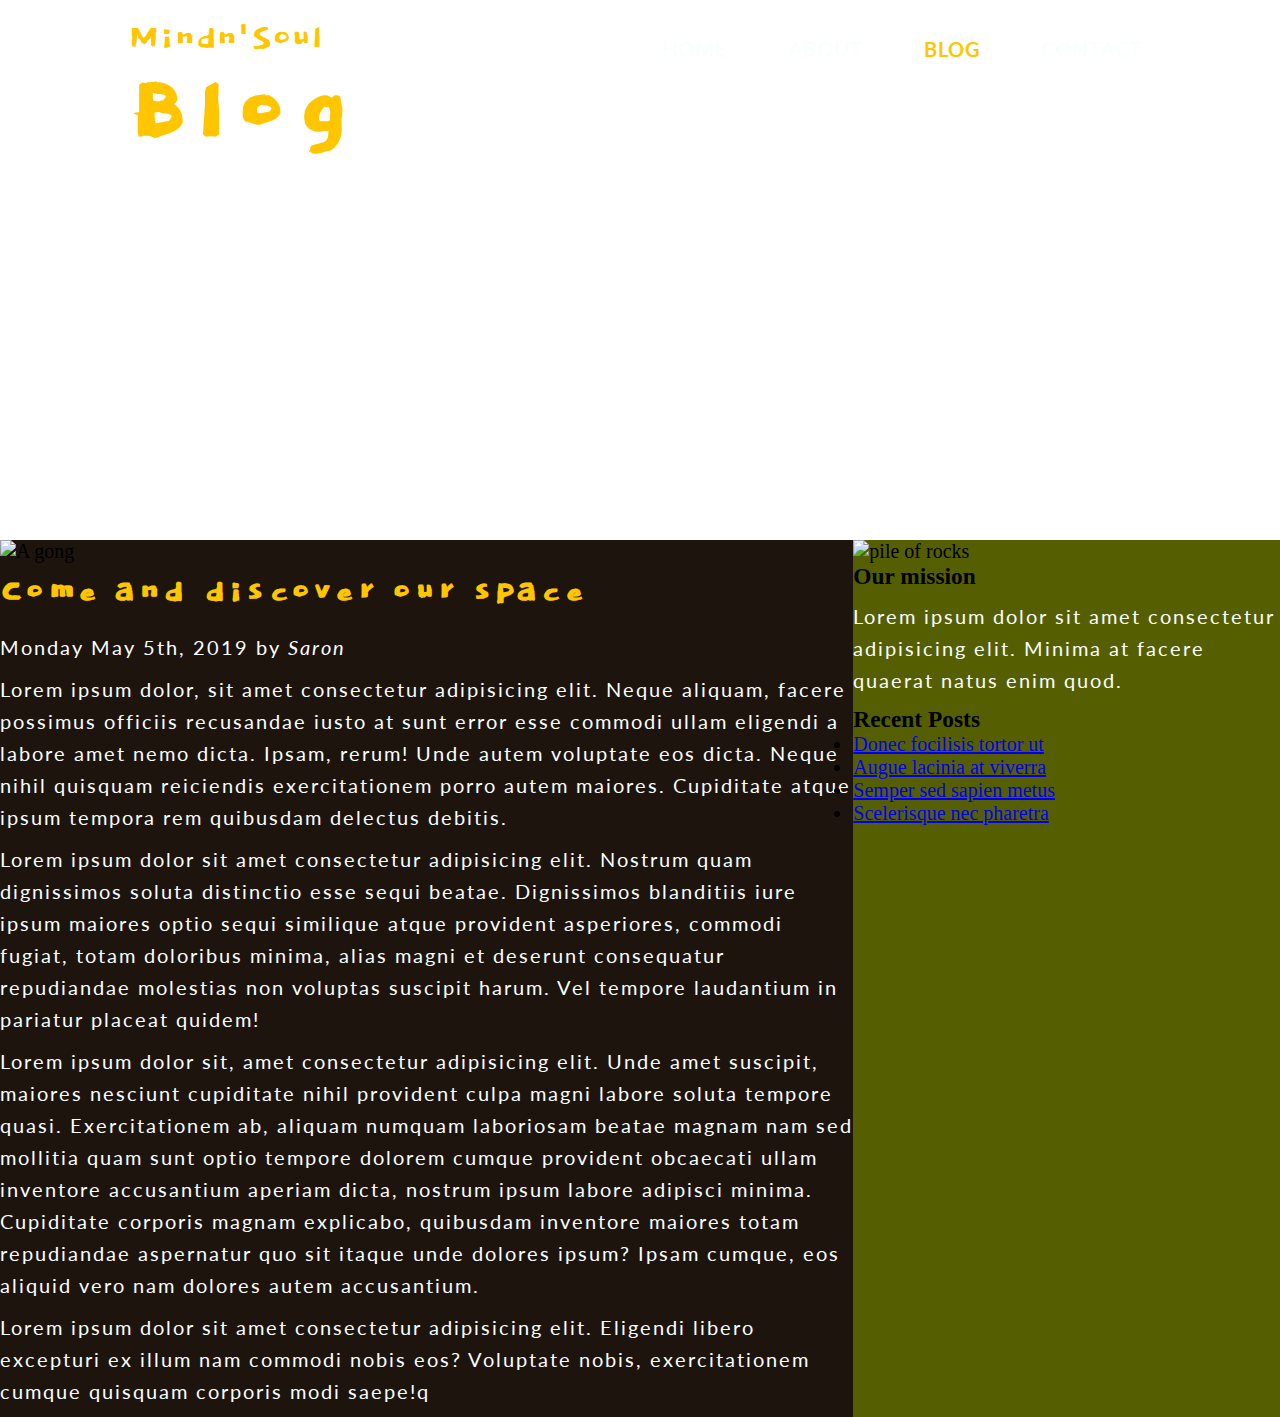
==== blog.html @ c7ec0358 "added contact and blog pages. Linnked all together" ====
<!DOCTYPE html>
<html lang="en">
  <head>
    <meta charset="UTF-8" />
    <meta http-equiv="X-UA-Compatible" content="IE=edge" />
    <meta name="viewport" content="width=device-width, initial-scale=1.0" />
    <link rel="stylesheet" href="./styles/styles.css" />
    <title>Mind n' Soul | Blog</title>
  </head>
  <body id="blog">
    <header>
      <div class="headerContent">
        <nav class="wrapper">
          <div class="logo">Mindn'Soul</div>
          <ul>
            <li><a href="./index.html">Home</a></li>
            <li><a href="#">About</a></li>
            <li><a class="selected" href="./blog.html">Blog</a></li>
            <li><a href="./contact.html">Contact</a></li>
          </ul>
        </nav>
        <div class="headings wrapper">
          <h1>Blog</h1>
        </div>
      </div>
    </header>

    <main>
      <section>
        <div class="image">
          <img src="./images/post-image.jpg" alt="A gong" />
        </div>
        <article>
          <h2>Come and discover our space</h2>
          <p>Monday May 5th, 2019 by <em>Saron</em></p>
          <p>
            Lorem ipsum dolor, sit amet consectetur adipisicing elit. Neque
            aliquam, facere possimus officiis recusandae iusto at sunt error
            esse commodi ullam eligendi a labore amet nemo dicta. Ipsam, rerum!
            Unde autem voluptate eos dicta. Neque nihil quisquam reiciendis
            exercitationem porro autem maiores. Cupiditate atque ipsum tempora
            rem quibusdam delectus debitis.
          </p>
          <p>
            Lorem ipsum dolor sit amet consectetur adipisicing elit. Nostrum
            quam dignissimos soluta distinctio esse sequi beatae. Dignissimos
            blanditiis iure ipsum maiores optio sequi similique atque provident
            asperiores, commodi fugiat, totam doloribus minima, alias magni et
            deserunt consequatur repudiandae molestias non voluptas suscipit
            harum. Vel tempore laudantium in pariatur placeat quidem!
          </p>
          <p>
            Lorem ipsum dolor sit, amet consectetur adipisicing elit. Unde amet
            suscipit, maiores nesciunt cupiditate nihil provident culpa magni
            labore soluta tempore quasi. Exercitationem ab, aliquam numquam
            laboriosam beatae magnam nam sed mollitia quam sunt optio tempore
            dolorem cumque provident obcaecati ullam inventore accusantium
            aperiam dicta, nostrum ipsum labore adipisci minima. Cupiditate
            corporis magnam explicabo, quibusdam inventore maiores totam
            repudiandae aspernatur quo sit itaque unde dolores ipsum? Ipsam
            cumque, eos aliquid vero nam dolores autem accusantium.
          </p>
          <p>
            Lorem ipsum dolor sit amet consectetur adipisicing elit. Eligendi
            libero excepturi ex illum nam commodi nobis eos? Voluptate nobis,
            exercitationem cumque quisquam corporis modi saepe!q
          </p>
        </article>
      </section>
      <aside>
        <div class="image">
          <img src="./images/sidebar-image.jpg" alt="pile of rocks" />
          <h3>Our mission</h3>
          <p>
            Lorem ipsum dolor sit amet consectetur adipisicing elit. Minima at
            facere quaerat natus enim quod.
          </p>
          <h3>Recent Posts</h3>
          <ul>
            <li><a href="#">Donec focilisis tortor ut</a></li>
            <li><a href="#">Augue lacinia at viverra</a></li>
            <li><a href="#">Semper sed sapien metus</a></li>
            <li><a href="#">Scelerisque nec pharetra</a></li>
          </ul>
        </div>
      </aside>
    </main>
  </body>
</html>
---- styles/styles.css ----
@charset "UTF-8";
@import url("https://fonts.googleapis.com/css2?family=Dokdo&family=Lato:wght@300;400;700&display=swap");
html {
  line-height: 1.15;
  -ms-text-size-adjust: 100%;
  -webkit-text-size-adjust: 100%;
}

body {
  margin: 0;
}

article, aside, footer, header, nav, section {
  display: block;
}

h1 {
  font-size: 2em;
  margin: 0.67em 0;
}

figcaption, figure, main {
  display: block;
}

figure {
  margin: 1em 40px;
}

hr {
  -webkit-box-sizing: content-box;
          box-sizing: content-box;
  height: 0;
  overflow: visible;
}

pre {
  font-family: monospace, monospace;
  font-size: 1em;
}

a {
  background-color: transparent;
  -webkit-text-decoration-skip: objects;
}

abbr[title] {
  border-bottom: none;
  text-decoration: underline;
  -webkit-text-decoration: underline dotted;
          text-decoration: underline dotted;
}

b, strong {
  font-weight: inherit;
}

b, strong {
  font-weight: bolder;
}

code, kbd, samp {
  font-family: monospace, monospace;
  font-size: 1em;
}

dfn {
  font-style: italic;
}

mark {
  background-color: #ff0;
  color: #000;
}

small {
  font-size: 80%;
}

sub, sup {
  font-size: 75%;
  line-height: 0;
  position: relative;
  vertical-align: baseline;
}

sub {
  bottom: -0.25em;
}

sup {
  top: -0.5em;
}

audio, video {
  display: inline-block;
}

audio:not([controls]) {
  display: none;
  height: 0;
}

img {
  border-style: none;
}

svg:not(:root) {
  overflow: hidden;
}

button, input, optgroup, select, textarea {
  font-family: sans-serif;
  font-size: 100%;
  line-height: 1.15;
  margin: 0;
}

button, input {
  overflow: visible;
}

button, select {
  text-transform: none;
}

button, html [type=button], [type=reset], [type=submit] {
  -webkit-appearance: button;
}

button::-moz-focus-inner, [type=button]::-moz-focus-inner, [type=reset]::-moz-focus-inner, [type=submit]::-moz-focus-inner {
  border-style: none;
  padding: 0;
}

button:-moz-focusring, [type=button]:-moz-focusring, [type=reset]:-moz-focusring, [type=submit]:-moz-focusring {
  outline: 1px dotted ButtonText;
}

fieldset {
  padding: 0.35em 0.75em 0.625em;
}

legend {
  -webkit-box-sizing: border-box;
          box-sizing: border-box;
  color: inherit;
  display: table;
  max-width: 100%;
  padding: 0;
  white-space: normal;
}

progress {
  display: inline-block;
  vertical-align: baseline;
}

textarea {
  overflow: auto;
}

[type=checkbox], [type=radio] {
  -webkit-box-sizing: border-box;
          box-sizing: border-box;
  padding: 0;
}

[type=number]::-webkit-inner-spin-button, [type=number]::-webkit-outer-spin-button {
  height: auto;
}

[type=search] {
  -webkit-appearance: textfield;
  outline-offset: -2px;
}

[type=search]::-webkit-search-cancel-button, [type=search]::-webkit-search-decoration {
  -webkit-appearance: none;
}

::-webkit-file-upload-button {
  -webkit-appearance: button;
  font: inherit;
}

details, menu {
  display: block;
}

summary {
  display: list-item;
}

canvas {
  display: inline-block;
}

template {
  display: none;
}

[hidden] {
  display: none;
}

.clearfix::after {
  visibility: hidden;
  display: block;
  font-size: 0;
  content: "";
  clear: both;
  height: 0;
}

html {
  -webkit-box-sizing: border-box;
  box-sizing: border-box;
}

*, *:before, *:after {
  -webkit-box-sizing: inherit;
          box-sizing: inherit;
}

.sr-only {
  position: absolute;
  width: 1px;
  height: 1px;
  margin: -1px;
  border: 0;
  padding: 0;
  white-space: nowrap;
  -webkit-clip-path: inset(100%);
          clip-path: inset(100%);
  clip: rect(0 0 0 0);
  overflow: hidden;
}

* {
  margin: 0;
  padding: 0;
}

html {
  font-size: 62.5%;
}

body {
  font-size: 2rem;
}

/* Home Styles */
.wrapper {
  max-width: 1400px;
  width: 80%;
  margin: 0 auto;
}

header {
  background: url(../images/home-image-1.jpg);
  background-position: center;
  background-size: cover;
  background-repeat: no-repeat;
  height: 80vh;
}

.headerContent {
  height: 100%;
  display: -webkit-box;
  display: -ms-flexbox;
  display: flex;
  -webkit-box-orient: vertical;
  -webkit-box-direction: normal;
      -ms-flex-direction: column;
          flex-direction: column;
}

nav {
  display: -webkit-box;
  display: -ms-flexbox;
  display: flex;
  -webkit-box-pack: justify;
      -ms-flex-pack: justify;
          justify-content: space-between;
  padding-top: 1.6rem;
}
nav .logo {
  color: #ffc600;
  font-family: "Dokdo", cursive;
  font-size: 4.15rem;
}
nav ul {
  -webkit-box-flex: 0;
      -ms-flex: 0 1 500px;
          flex: 0 1 500px;
  list-style: none;
  margin: 0;
  padding: 0;
  display: -webkit-box;
  display: -ms-flexbox;
  display: flex;
  -webkit-box-align: end;
      -ms-flex-align: end;
          align-items: flex-end;
  -webkit-box-pack: justify;
      -ms-flex-pack: justify;
          justify-content: space-between;
}
nav ul li a {
  padding: 10px;
  font-family: "Lato", sans-serif;
  text-decoration: none;
  color: #fafffe;
  font-weight: 700;
  text-transform: uppercase;
  line-height: 2.9rem;
  letter-spacing: 1px;
}

a.selected {
  color: #ffc600;
}

.feature {
  -webkit-box-flex: 1;
      -ms-flex-positive: 1;
          flex-grow: 1;
  -ms-flex-negative: 1;
      flex-shrink: 1;
  display: -webkit-box;
  display: -ms-flexbox;
  display: flex;
}
.feature .headings {
  -webkit-box-flex: 1;
      -ms-flex: 1 1 900px;
          flex: 1 1 900px;
  display: -webkit-box;
  display: -ms-flexbox;
  display: flex;
  -webkit-box-orient: vertical;
  -webkit-box-direction: normal;
      -ms-flex-direction: column;
          flex-direction: column;
  -webkit-box-pack: center;
      -ms-flex-pack: center;
          justify-content: center;
}
.feature .headings p {
  margin: 0;
  font-size: 4rem;
}
.feature .image {
  position: relative;
  -webkit-box-flex: 1;
      -ms-flex: 1 0.25 600px;
          flex: 1 0.25 600px;
  margin-right: 20px;
  -webkit-filter: sepia(0.6);
          filter: sepia(0.6);
}
.feature img {
  position: absolute;
  top: 20vh;
}

img {
  width: 100%;
  height: 100%;
  display: block;
  -o-object-fit: cover;
     object-fit: cover;
}

h1 {
  font-family: "Dokdo", cursive;
  color: #ffc600;
  font-size: 10.5rem;
  line-height: 9.96rem;
  letter-spacing: 10.9px;
  margin: 0;
}

p {
  font-family: "Lato", sans-serif;
  line-height: 3.2rem;
  letter-spacing: 2px;
  color: #fafffe;
  margin: 1rem 0;
}

h2 {
  font-family: "Dokdo", cursive;
  color: #ffc600;
  font-size: 4rem;
  line-height: 5.8rem;
  letter-spacing: 4.3px;
}

.newAdventure {
  background: #1e140e;
  padding: 20vh 0 40px;
}
.newAdventure > div {
  padding: 50px 0;
  display: -webkit-box;
  display: -ms-flexbox;
  display: flex;
  -webkit-box-pack: justify;
      -ms-flex-pack: justify;
          justify-content: space-between;
}
.newAdventure > div .image {
  -webkit-box-flex: 0;
      -ms-flex: 0 0.25 400px;
          flex: 0 0.25 400px;
  -ms-flex-item-align: center;
      align-self: center;
  -webkit-box-shadow: 20px -20px #555f02;
          box-shadow: 20px -20px #555f02;
  margin-right: 20px;
}
.newAdventure > div .text {
  -webkit-box-flex: 1;
      -ms-flex: 1 1 800px;
          flex: 1 1 800px;
  margin-right: 5vw;
  display: -webkit-box;
  display: -ms-flexbox;
  display: flex;
  -webkit-box-orient: vertical;
  -webkit-box-direction: normal;
      -ms-flex-direction: column;
          flex-direction: column;
  -webkit-box-pack: center;
      -ms-flex-pack: center;
          justify-content: center;
  -webkit-box-align: start;
      -ms-flex-align: start;
          align-items: flex-start;
}

.styledLink {
  display: inline-block;
  font-family: "Dokdo", cursive;
  font-size: 3rem;
  padding: 1rem;
  background: #555f02;
  color: #fafffe;
  text-decoration: none;
}

.gallery-section {
  padding: 50px 0;
  background: #262725;
}
.gallery-section .gallery {
  margin: 20px 0;
  display: grid;
  grid-template-columns: repeat(3, 1fr);
  gap: 25px;
}

.info {
  background: #1e140e;
  padding: 100px 0;
}
.info > div {
  display: -webkit-box;
  display: -ms-flexbox;
  display: flex;
  -ms-flex-wrap: wrap;
      flex-wrap: wrap;
}
.info > div > div {
  margin-left: 60px;
  position: relative;
  -webkit-box-flex: 1;
      -ms-flex: 1 1 450px;
          flex: 1 1 450px;
}
.info > div > div::before {
  font-family: "Font Awesome 5 Free";
  font-weight: 900;
  font-size: 2.5rem;
  line-height: 2.5rem;
  color: #fafffe;
  display: inline-block;
  padding: 10px;
  border-radius: 50%;
  background: #555f02;
  position: absolute;
  left: -55px;
  top: 5px;
}
.info .customizedOffers::before {
  content: "";
}
.info .community::before {
  content: "";
}
.info .blog::before {
  content: "";
}
.info .getInTouch::before {
  content: "";
}

.programs {
  background: #262725;
  padding: 40px 0;
}
.programs .container {
  margin-top: 50px;
  margin-bottom: 50px;
  display: -webkit-box;
  display: -ms-flexbox;
  display: flex;
  -webkit-box-pack: justify;
      -ms-flex-pack: justify;
          justify-content: space-between;
}
.programs .container div:first-child {
  margin-right: 5vw;
}
.programs .container div:last-child {
  margin-left: 5vw;
}
.programs .container .image {
  -webkit-box-flex: 1;
      -ms-flex: 1 1 400px;
          flex: 1 1 400px;
  -ms-flex-item-align: center;
      align-self: center;
  -webkit-box-shadow: 20px -20px #ffc600;
          box-shadow: 20px -20px #ffc600;
  margin-right: 20px;
}
.programs .container .text {
  -webkit-box-flex: 1;
      -ms-flex: 1 1 400px;
          flex: 1 1 400px;
  display: -webkit-box;
  display: -ms-flexbox;
  display: flex;
  -webkit-box-orient: vertical;
  -webkit-box-direction: normal;
      -ms-flex-direction: column;
          flex-direction: column;
  -webkit-box-pack: center;
      -ms-flex-pack: center;
          justify-content: center;
  -webkit-box-align: start;
      -ms-flex-align: start;
          align-items: flex-start;
}

.freeTrials {
  padding: 10vh 0;
  background: #1e140e;
}
.freeTrials .text {
  padding: 0 5vw;
  display: -webkit-box;
  display: -ms-flexbox;
  display: flex;
  -webkit-box-orient: vertical;
  -webkit-box-direction: normal;
      -ms-flex-direction: column;
          flex-direction: column;
  -webkit-box-pack: center;
      -ms-flex-pack: center;
          justify-content: center;
  -webkit-box-align: center;
      -ms-flex-align: center;
          align-items: center;
}

footer {
  margin: 0;
  background: #262725;
}
footer p {
  margin: 0;
  text-align: center;
}

/* Blog Styles */
#blog header {
  background: url(../images/blog-image-1.jpg);
  background-position: center;
  background-size: cover;
  background-repeat: no-repeat;
  height: 60vh;
}
#blog main {
  background: #1e140e;
  display: -webkit-box;
  display: -ms-flexbox;
  display: flex;
  -webkit-box-pack: justify;
      -ms-flex-pack: justify;
          justify-content: space-between;
}
#blog main section {
  -webkit-box-flex: 0;
      -ms-flex: 0 1 1000px;
          flex: 0 1 1000px;
}
#blog main aside {
  background: #555f02;
  -webkit-box-flex: 0;
      -ms-flex: 0 1 500px;
          flex: 0 1 500px;
}

/* Contact Styles */
#contact header {
  background: url(../images/contact-image-1.jpg);
  background-position: center;
  background-size: cover;
  background-repeat: no-repeat;
  height: 60vh;
}
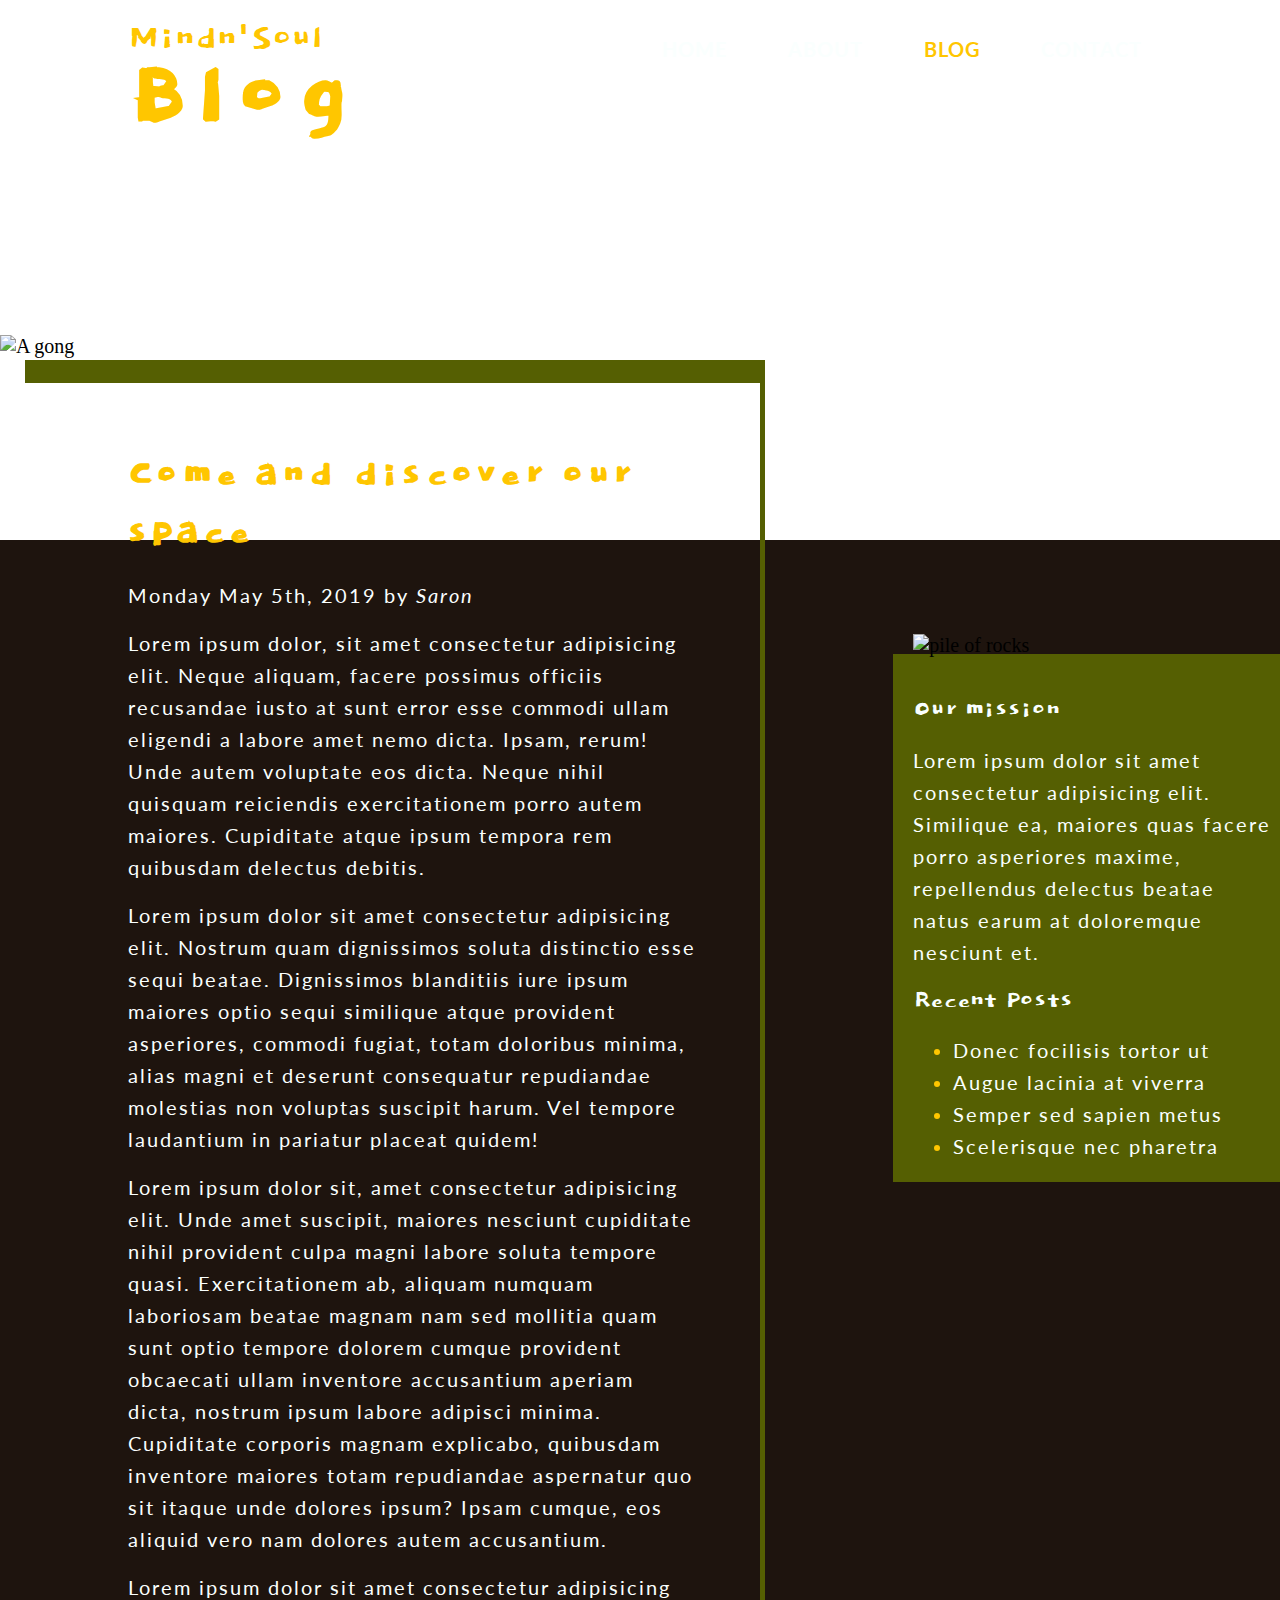
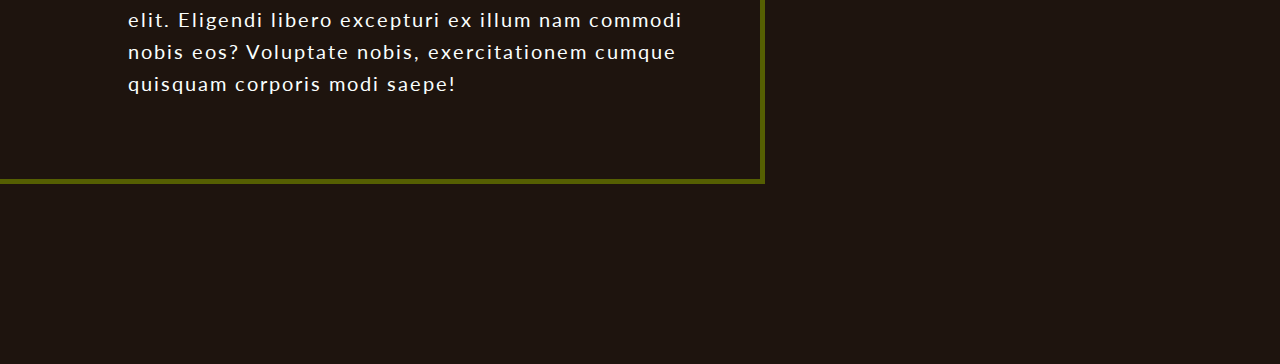
==== commit 14742892: "mostly finished contact page" ====
--- a/blog.html
+++ b/blog.html
@@ -63,7 +63,7 @@
           <p>
             Lorem ipsum dolor sit amet consectetur adipisicing elit. Eligendi
             libero excepturi ex illum nam commodi nobis eos? Voluptate nobis,
-            exercitationem cumque quisquam corporis modi saepe!q
+            exercitationem cumque quisquam corporis modi saepe!
           </p>
         </article>
       </section>
@@ -72,8 +72,9 @@
           <img src="./images/sidebar-image.jpg" alt="pile of rocks" />
           <h3>Our mission</h3>
           <p>
-            Lorem ipsum dolor sit amet consectetur adipisicing elit. Minima at
-            facere quaerat natus enim quod.
+            Lorem ipsum dolor sit amet consectetur adipisicing elit. Similique
+            ea, maiores quas facere porro asperiores maxime, repellendus
+            delectus beatae natus earum at doloremque nesciunt et.
           </p>
           <h3>Recent Posts</h3>
           <ul>
--- a/styles/styles.css
+++ b/styles/styles.css
@@ -376,9 +376,9 @@
 h1 {
   font-family: "Dokdo", cursive;
   color: #ffc600;
-  font-size: 10.5rem;
-  line-height: 9.96rem;
-  letter-spacing: 10.9px;
+  font-size: 11.5rem;
+  line-height: inherit;
+  letter-spacing: inherit;
   margin: 0;
 }
 
@@ -393,7 +393,7 @@
 h2 {
   font-family: "Dokdo", cursive;
   color: #ffc600;
-  font-size: 4rem;
+  font-size: 4.5rem;
   line-height: 5.8rem;
   letter-spacing: 4.3px;
 }
@@ -587,6 +587,23 @@
 }
 
 /* Blog Styles */
+#blog h1 {
+  font-family: "Dokdo", cursive;
+  color: #ffc600;
+  font-size: 10.5rem;
+  line-height: 6.96rem;
+  letter-spacing: 10.9px;
+}
+#blog h3 {
+  font-family: "Dokdo", cursive;
+  color: #fafffe;
+  font-size: 3rem;
+  margin: 1.6rem 0;
+  font-weight: 400;
+}
+#blog p {
+  margin: 1.6rem 0;
+}
 #blog header {
   background: url(../images/blog-image-1.jpg);
   background-position: center;
@@ -595,6 +612,7 @@
   height: 60vh;
 }
 #blog main {
+  position: relative;
   background: #1e140e;
   display: -webkit-box;
   display: -ms-flexbox;
@@ -602,24 +620,177 @@
   -webkit-box-pack: justify;
       -ms-flex-pack: justify;
           justify-content: space-between;
+  -webkit-box-align: start;
+      -ms-flex-align: start;
+          align-items: flex-start;
 }
 #blog main section {
+  position: relative;
+  top: -20vh;
+  margin-right: 5vw;
   -webkit-box-flex: 0;
       -ms-flex: 0 1 1000px;
           flex: 0 1 1000px;
+  border-bottom: 5px solid #555f02;
+  border-right: 5px solid #555f02;
+}
+#blog main section article {
+  padding: 5vw 5vw 5vw 10vw;
+}
+#blog main section .image {
+  margin-left: 25px;
+  background: #555f02;
+  position: relative;
+}
+#blog main section img {
+  position: relative;
+  top: -25px;
+  left: -25px;
 }
 #blog main aside {
   background: #555f02;
   -webkit-box-flex: 0;
       -ms-flex: 0 1 500px;
           flex: 0 1 500px;
+  padding: 0 0 20px 20px;
+  margin: calc(50px + 5vw) 0 0 5vw;
+}
+#blog main aside .image {
+  position: relative;
+}
+#blog main aside img {
+  position: relative;
+  top: -20px;
+  height: auto;
+  -o-object-fit: contain;
+     object-fit: contain;
+}
+#blog main aside ul {
+  padding-left: 40px;
+  color: #ffc600;
+}
+#blog main aside ul a {
+  text-decoration: none;
+  font-family: "Lato", sans-serif;
+  line-height: 3.2rem;
+  letter-spacing: 2px;
+  color: #fafffe;
 }
 
 /* Contact Styles */
+#contact h1 {
+  font-family: "Dokdo", cursive;
+  color: #ffc600;
+  font-size: 10.5rem;
+  line-height: 6.96rem;
+  letter-spacing: 10.9px;
+  margin-top: 1px;
+}
 #contact header {
   background: url(../images/contact-image-1.jpg);
   background-position: center;
   background-size: cover;
   background-repeat: no-repeat;
   height: 60vh;
+}
+#contact .headings {
+  -ms-flex-item-align: start;
+      align-self: start;
+  -webkit-box-flex: 1;
+      -ms-flex-positive: 1;
+          flex-grow: 1;
+  display: -webkit-box;
+  display: -ms-flexbox;
+  display: flex;
+  -webkit-box-align: center;
+      -ms-flex-align: center;
+          align-items: center;
+}
+#contact main {
+  background: #1e140e;
+  position: relative;
+}
+#contact main section {
+  display: -webkit-box;
+  display: -ms-flexbox;
+  display: flex;
+  -webkit-box-pack: justify;
+      -ms-flex-pack: justify;
+          justify-content: space-between;
+}
+#contact .form {
+  bottom: 5vw;
+  width: 75%;
+  background: #ffc600;
+  position: relative;
+}
+#contact .form .nameEmail {
+  display: -webkit-box;
+  display: -ms-flexbox;
+  display: flex;
+}
+#contact .form .nameEmail input {
+  width: 50%;
+}
+#contact .form .nameEmail input:first-of-type {
+  margin-right: 10px;
+}
+#contact .form form {
+  background: #262725;
+  height: 100%;
+  position: relative;
+  bottom: 25px;
+  right: 25px;
+  display: -webkit-box;
+  display: -ms-flexbox;
+  display: flex;
+  -webkit-box-orient: vertical;
+  -webkit-box-direction: normal;
+      -ms-flex-direction: column;
+          flex-direction: column;
+  -webkit-box-pack: justify;
+      -ms-flex-pack: justify;
+          justify-content: space-between;
+  padding: 3vw;
+}
+#contact .form form input,
+#contact .form form textarea {
+  border: 0;
+  background: #262725;
+  color: #fafffe;
+  font-family: "Lato", sans-serif;
+  font-weight: 300;
+  line-height: 3.2rem;
+  letter-spacing: 2px;
+  padding-left: 10px;
+}
+#contact .form form input {
+  border-bottom: 2px solid #ffc600;
+}
+#contact .form form textarea {
+  border: 2px solid #ffc600;
+  margin: 40px 0;
+}
+#contact .form form button {
+  border: 0;
+  padding: 5px;
+  font-family: "Dokdo", cursive;
+  color: #fafffe;
+  font-size: 3rem;
+  background: #555f02;
+}
+#contact .contactInfo {
+  width: 25%;
+  margin: 5vw 2.5vw;
+}
+#contact .contactInfo ul {
+  color: #ffc600;
+}
+#contact .contactInfo ul li {
+  display: inline-block;
+  font-size: 2.5rem;
+  margin: 0 10px;
+}
+#contact .contactInfo ul li:first-child {
+  margin-left: 0;
 }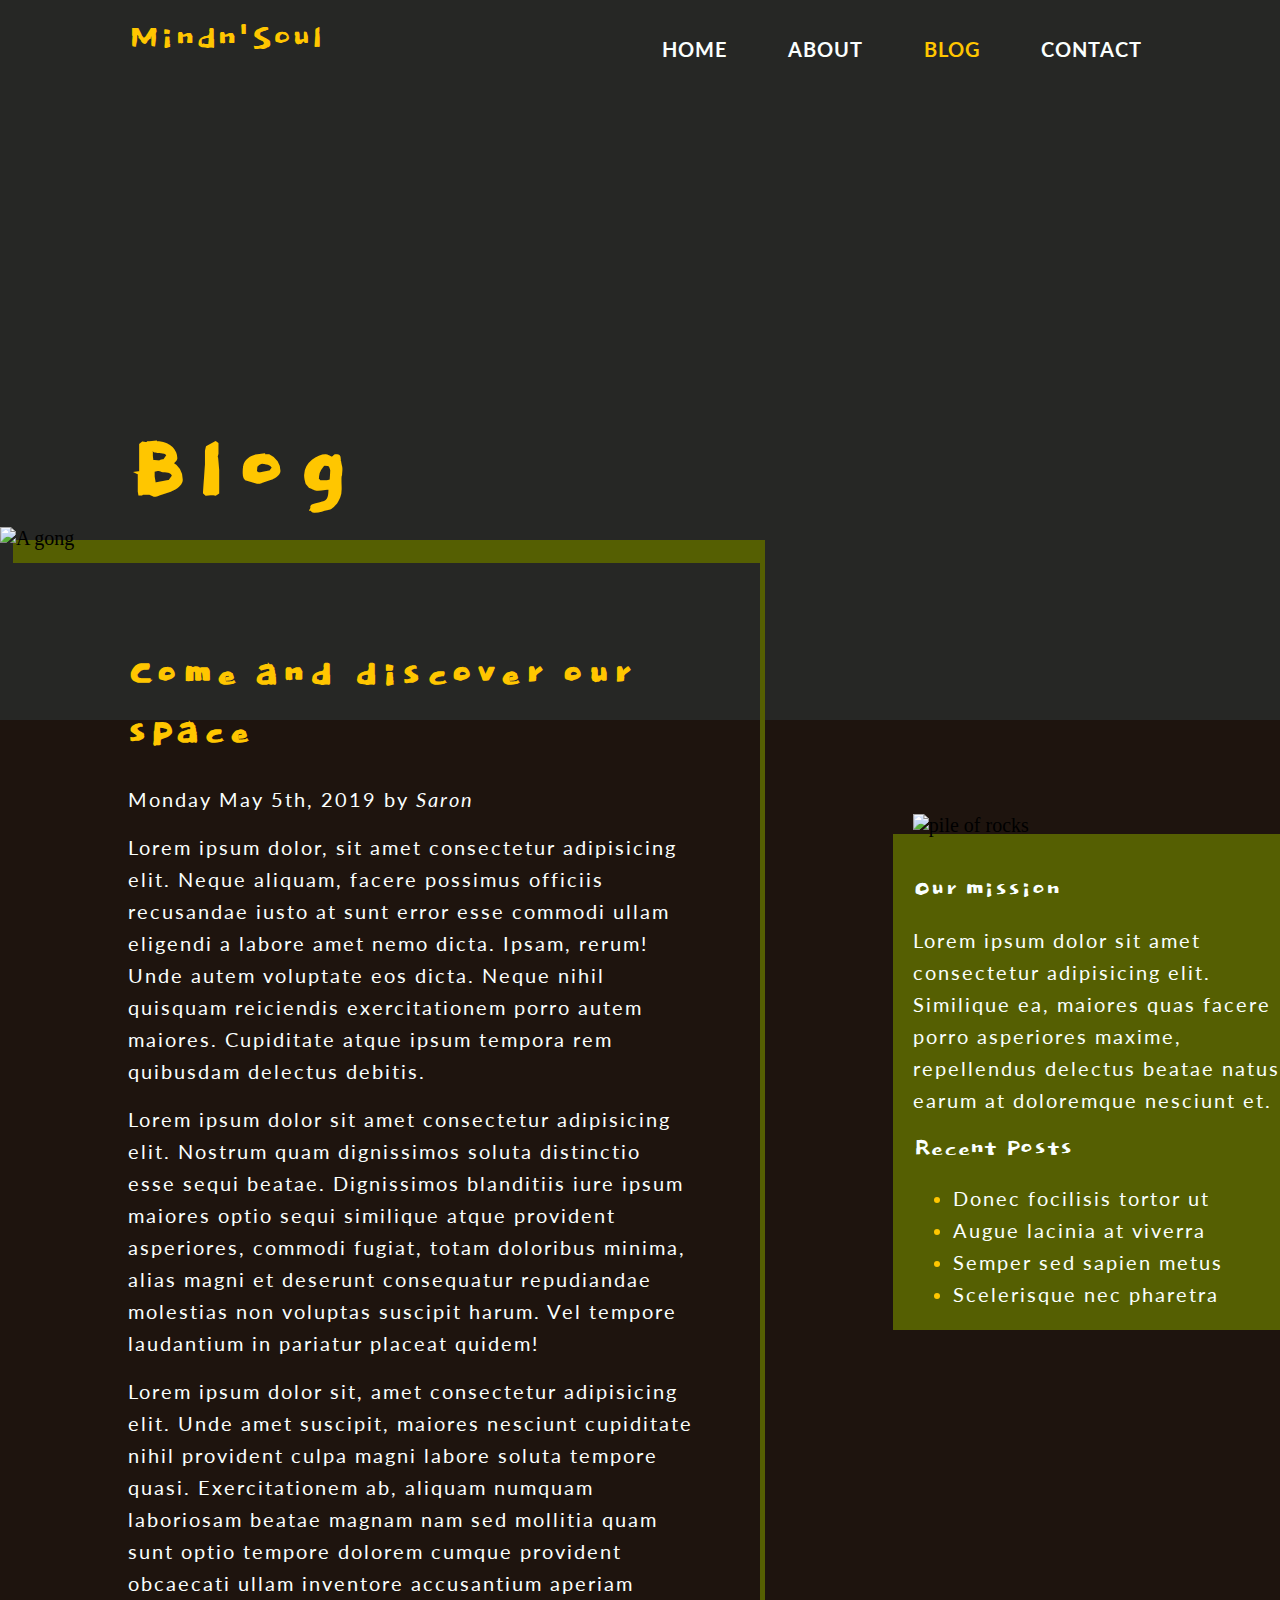
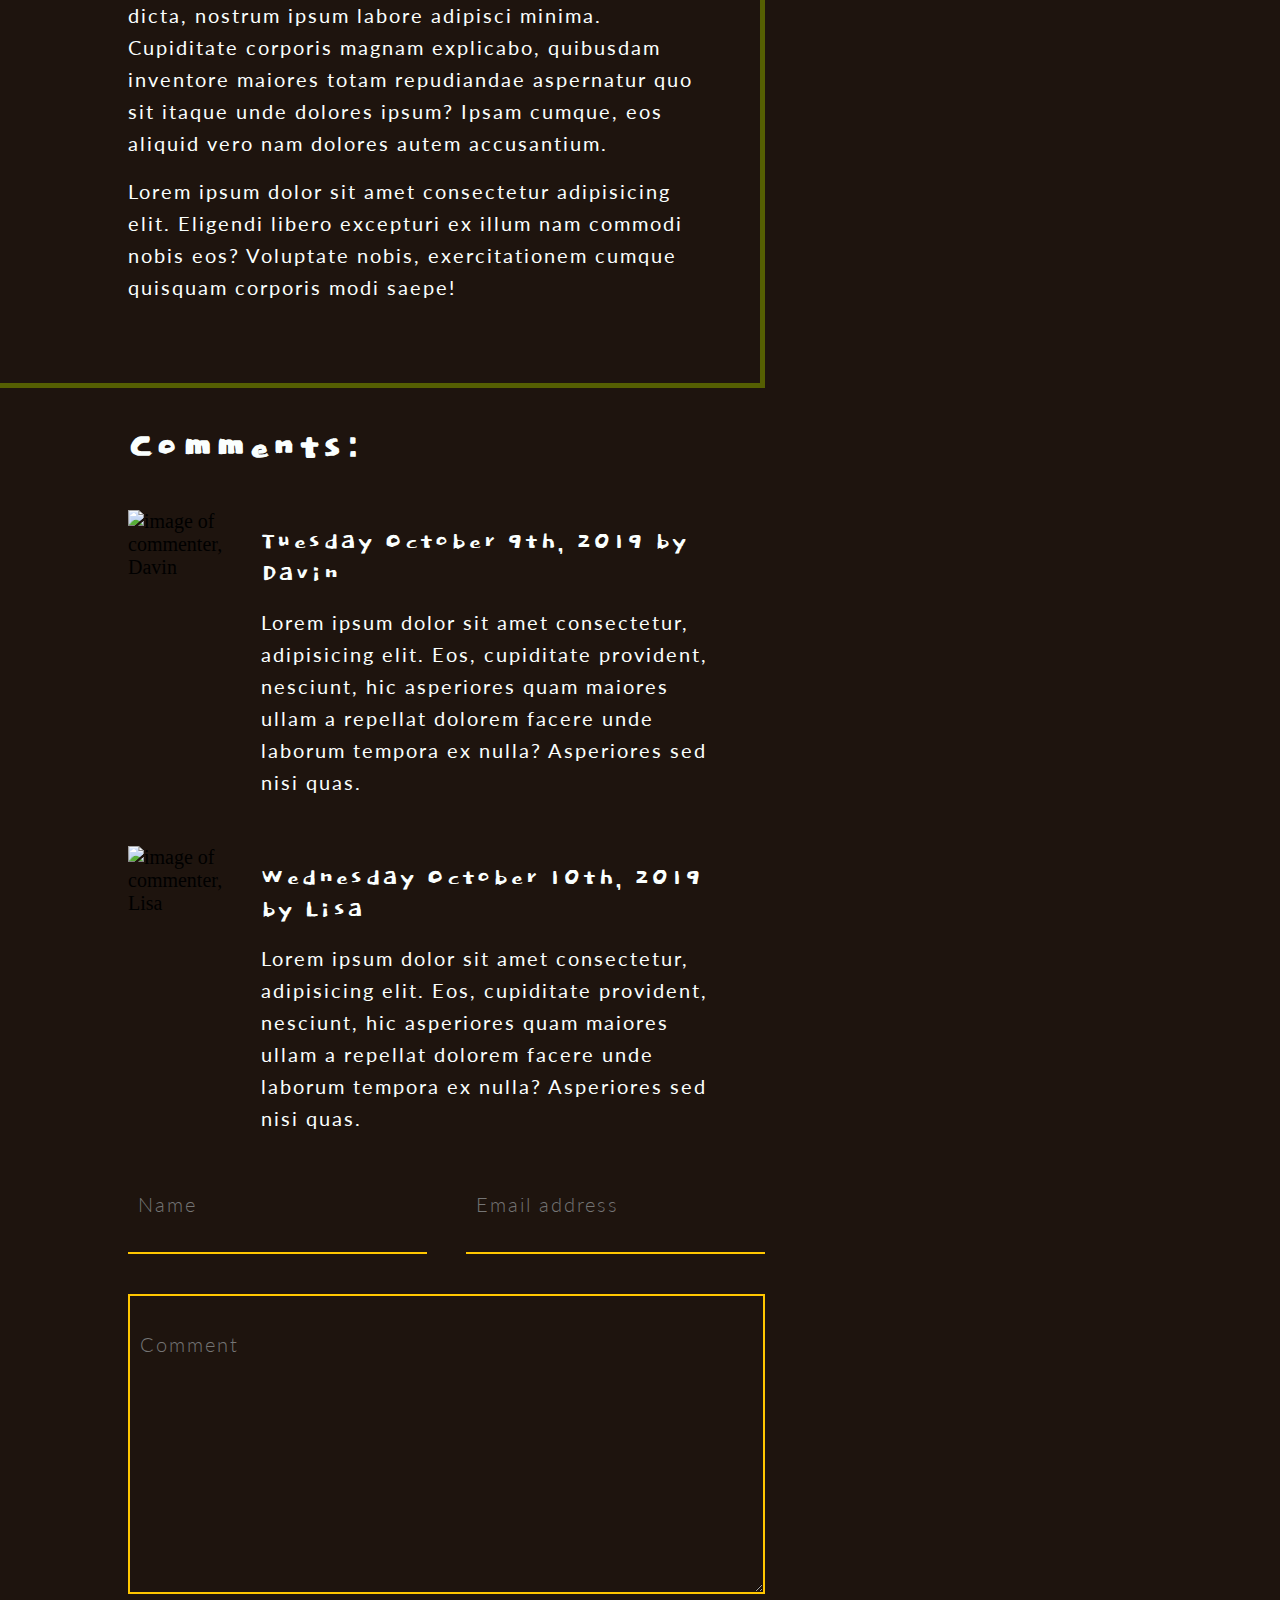
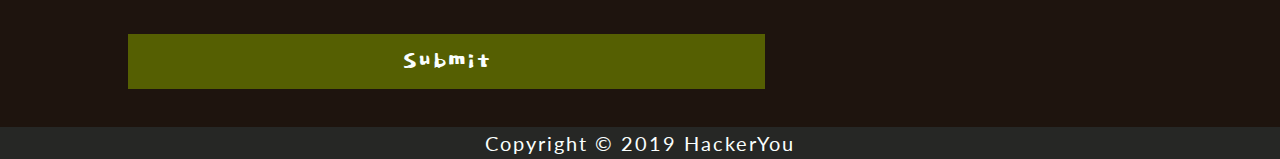
==== commit 5b46510e: "fix hamburger menu HTML placement, fixed drop down menu logic" ====
--- a/blog.html
+++ b/blog.html
@@ -5,14 +5,21 @@
     <meta http-equiv="X-UA-Compatible" content="IE=edge" />
     <meta name="viewport" content="width=device-width, initial-scale=1.0" />
     <link rel="stylesheet" href="./styles/styles.css" />
+    <script
+      src="https://kit.fontawesome.com/b5c85453fa.js"
+      crossorigin="anonymous"
+    ></script>
     <title>Mind n' Soul | Blog</title>
   </head>
-  <body id="blog">
+  <body id="blog" class="outerWrapper">
     <header>
       <div class="headerContent">
         <nav class="wrapper">
           <div class="logo">Mindn'Soul</div>
-          <ul>
+          <div class="hamburger">
+            <i class="fas fa-bars"></i>
+          </div>
+          <ul id="navLinks">
             <li><a href="./index.html">Home</a></li>
             <li><a href="#">About</a></li>
             <li><a class="selected" href="./blog.html">Blog</a></li>
@@ -26,50 +33,112 @@
     </header>
 
     <main>
-      <section>
-        <div class="image">
-          <img src="./images/post-image.jpg" alt="A gong" />
-        </div>
-        <article>
-          <h2>Come and discover our space</h2>
-          <p>Monday May 5th, 2019 by <em>Saron</em></p>
-          <p>
-            Lorem ipsum dolor, sit amet consectetur adipisicing elit. Neque
-            aliquam, facere possimus officiis recusandae iusto at sunt error
-            esse commodi ullam eligendi a labore amet nemo dicta. Ipsam, rerum!
-            Unde autem voluptate eos dicta. Neque nihil quisquam reiciendis
-            exercitationem porro autem maiores. Cupiditate atque ipsum tempora
-            rem quibusdam delectus debitis.
-          </p>
-          <p>
-            Lorem ipsum dolor sit amet consectetur adipisicing elit. Nostrum
-            quam dignissimos soluta distinctio esse sequi beatae. Dignissimos
-            blanditiis iure ipsum maiores optio sequi similique atque provident
-            asperiores, commodi fugiat, totam doloribus minima, alias magni et
-            deserunt consequatur repudiandae molestias non voluptas suscipit
-            harum. Vel tempore laudantium in pariatur placeat quidem!
-          </p>
-          <p>
-            Lorem ipsum dolor sit, amet consectetur adipisicing elit. Unde amet
-            suscipit, maiores nesciunt cupiditate nihil provident culpa magni
-            labore soluta tempore quasi. Exercitationem ab, aliquam numquam
-            laboriosam beatae magnam nam sed mollitia quam sunt optio tempore
-            dolorem cumque provident obcaecati ullam inventore accusantium
-            aperiam dicta, nostrum ipsum labore adipisci minima. Cupiditate
-            corporis magnam explicabo, quibusdam inventore maiores totam
-            repudiandae aspernatur quo sit itaque unde dolores ipsum? Ipsam
-            cumque, eos aliquid vero nam dolores autem accusantium.
-          </p>
-          <p>
-            Lorem ipsum dolor sit amet consectetur adipisicing elit. Eligendi
-            libero excepturi ex illum nam commodi nobis eos? Voluptate nobis,
-            exercitationem cumque quisquam corporis modi saepe!
-          </p>
-        </article>
-      </section>
+      <div class="blogContainer">
+        <section class="blogPost">
+          <div class="image">
+            <img src="./images/post-image.jpg" alt="A gong" />
+          </div>
+          <article>
+            <h2>Come and discover our space</h2>
+            <p>Monday May 5th, 2019 by <em>Saron</em></p>
+            <p>
+              Lorem ipsum dolor, sit amet consectetur adipisicing elit. Neque
+              aliquam, facere possimus officiis recusandae iusto at sunt error
+              esse commodi ullam eligendi a labore amet nemo dicta. Ipsam,
+              rerum! Unde autem voluptate eos dicta. Neque nihil quisquam
+              reiciendis exercitationem porro autem maiores. Cupiditate atque
+              ipsum tempora rem quibusdam delectus debitis.
+            </p>
+            <p>
+              Lorem ipsum dolor sit amet consectetur adipisicing elit. Nostrum
+              quam dignissimos soluta distinctio esse sequi beatae. Dignissimos
+              blanditiis iure ipsum maiores optio sequi similique atque
+              provident asperiores, commodi fugiat, totam doloribus minima,
+              alias magni et deserunt consequatur repudiandae molestias non
+              voluptas suscipit harum. Vel tempore laudantium in pariatur
+              placeat quidem!
+            </p>
+            <p>
+              Lorem ipsum dolor sit, amet consectetur adipisicing elit. Unde
+              amet suscipit, maiores nesciunt cupiditate nihil provident culpa
+              magni labore soluta tempore quasi. Exercitationem ab, aliquam
+              numquam laboriosam beatae magnam nam sed mollitia quam sunt optio
+              tempore dolorem cumque provident obcaecati ullam inventore
+              accusantium aperiam dicta, nostrum ipsum labore adipisci minima.
+              Cupiditate corporis magnam explicabo, quibusdam inventore maiores
+              totam repudiandae aspernatur quo sit itaque unde dolores ipsum?
+              Ipsam cumque, eos aliquid vero nam dolores autem accusantium.
+            </p>
+            <p>
+              Lorem ipsum dolor sit amet consectetur adipisicing elit. Eligendi
+              libero excepturi ex illum nam commodi nobis eos? Voluptate nobis,
+              exercitationem cumque quisquam corporis modi saepe!
+            </p>
+          </article>
+        </section>
+        <section class="comments">
+          <h2>Comments:</h2>
+          <article class="comment">
+            <div class="image">
+              <img
+                src="./images/comment-image.jpg"
+                alt="image of commenter, Davin"
+              />
+            </div>
+            <div class="text">
+              <h3>Tuesday October 9th, 2019 by Davin</h3>
+              <p>
+                Lorem ipsum dolor sit amet consectetur, adipisicing elit. Eos,
+                cupiditate provident, nesciunt, hic asperiores quam maiores
+                ullam a repellat dolorem facere unde laborum tempora ex nulla?
+                Asperiores sed nisi quas.
+              </p>
+            </div>
+          </article>
+          <article class="comment">
+            <div class="image">
+              <img
+                src="./images/comment-image2.jpg"
+                alt="image of commenter, Lisa"
+              />
+            </div>
+            <div class="text">
+              <h3>Wednesday October 10th, 2019 by Lisa</h3>
+              <p>
+                Lorem ipsum dolor sit amet consectetur, adipisicing elit. Eos,
+                cupiditate provident, nesciunt, hic asperiores quam maiores
+                ullam a repellat dolorem facere unde laborum tempora ex nulla?
+                Asperiores sed nisi quas.
+              </p>
+            </div>
+          </article>
+          <form action="#">
+            <fieldset>
+              <legend class="sr-only">Write a Comment</legend>
+              <div class="container">
+                <div class="nameEmail">
+                  <label for="name" class="sr-only">Name</label>
+                  <input id="name" type="text" placeholder="Name" />
+                  <label for="email" class="sr-only">Email address</label>
+                  <input id="email" type="email" placeholder="Email address" />
+                </div>
+                <label for="comment" class="sr-only">Comment</label>
+                <textarea
+                  name="comment"
+                  id="comment"
+                  placeholder="Comment"
+                ></textarea>
+                <button class="styledLink" type="submit">Submit</button>
+              </div>
+            </fieldset>
+          </form>
+        </section>
+      </div>
       <aside>
         <div class="image">
           <img src="./images/sidebar-image.jpg" alt="pile of rocks" />
+        </div>
+        <div class="text">
           <h3>Our mission</h3>
           <p>
             Lorem ipsum dolor sit amet consectetur adipisicing elit. Similique
@@ -86,5 +155,9 @@
         </div>
       </aside>
     </main>
+    <footer>
+      <p>Copyright &copy 2019 HackerYou</p>
+    </footer>
+    <script src="./main.js"></script>
   </body>
 </html>
--- a/styles/styles.css
+++ b/styles/styles.css
@@ -251,18 +251,27 @@
 }
 
 /* Home Styles */
+.outerWrapper {
+  max-width: 1600px;
+  width: 100%;
+  margin-right: auto;
+  margin-left: auto;
+  background-color: #262725;
+}
+
 .wrapper {
   max-width: 1400px;
   width: 80%;
-  margin: 0 auto;
+  margin-right: auto;
+  margin-left: auto;
 }
 
 header {
-  background: url(../images/home-image-1.jpg);
+  background-image: url(../images/home-image-1.jpg);
   background-position: center;
   background-size: cover;
   background-repeat: no-repeat;
-  height: 80vh;
+  min-height: 80vh;
 }
 
 .headerContent {
@@ -284,19 +293,18 @@
       -ms-flex-pack: justify;
           justify-content: space-between;
   padding-top: 1.6rem;
+  position: relative;
 }
 nav .logo {
   color: #ffc600;
   font-family: "Dokdo", cursive;
   font-size: 4.15rem;
 }
-nav ul {
+nav #navLinks {
   -webkit-box-flex: 0;
       -ms-flex: 0 1 500px;
           flex: 0 1 500px;
   list-style: none;
-  margin: 0;
-  padding: 0;
   display: -webkit-box;
   display: -ms-flexbox;
   display: flex;
@@ -307,35 +315,44 @@
       -ms-flex-pack: justify;
           justify-content: space-between;
 }
-nav ul li a {
-  padding: 10px;
+nav #navLinks li a {
+  display: inline-block;
+  padding: 0 10px;
   font-family: "Lato", sans-serif;
-  text-decoration: none;
   color: #fafffe;
   font-weight: 700;
   text-transform: uppercase;
   line-height: 2.9rem;
   letter-spacing: 1px;
 }
-
-a.selected {
+nav #navLinks li .selected {
   color: #ffc600;
+}
+nav .hamburger {
+  color: #ffc600;
+  font-family: "Dokdo", cursive;
+  font-size: 4.15rem;
+  height: 0;
+  overflow: hidden;
+  -ms-flex-negative: 0;
+      flex-shrink: 0;
 }
 
 .feature {
   -webkit-box-flex: 1;
       -ms-flex-positive: 1;
           flex-grow: 1;
-  -ms-flex-negative: 1;
-      flex-shrink: 1;
-  display: -webkit-box;
-  display: -ms-flexbox;
-  display: flex;
+  display: -webkit-box;
+  display: -ms-flexbox;
+  display: flex;
+  max-height: 100%;
 }
 .feature .headings {
-  -webkit-box-flex: 1;
-      -ms-flex: 1 1 900px;
-          flex: 1 1 900px;
+  margin-left: 2vw;
+  padding: 3rem 0;
+  -webkit-box-flex: 0;
+      -ms-flex: 0 1 900px;
+          flex: 0 1 900px;
   display: -webkit-box;
   display: -ms-flexbox;
   display: flex;
@@ -353,20 +370,20 @@
 }
 .feature .image {
   position: relative;
-  -webkit-box-flex: 1;
-      -ms-flex: 1 0.25 600px;
-          flex: 1 0.25 600px;
+  -webkit-box-flex: 0;
+      -ms-flex: 0 1 800px;
+          flex: 0 1 800px;
   margin-right: 20px;
-  -webkit-filter: sepia(0.6);
-          filter: sepia(0.6);
+  -webkit-filter: sepia(0.7);
+          filter: sepia(0.7);
 }
 .feature img {
-  position: absolute;
+  position: relative;
   top: 20vh;
 }
 
 img {
-  width: 100%;
+  max-width: 100%;
   height: 100%;
   display: block;
   -o-object-fit: cover;
@@ -382,50 +399,56 @@
   margin: 0;
 }
 
-p {
-  font-family: "Lato", sans-serif;
-  line-height: 3.2rem;
-  letter-spacing: 2px;
-  color: #fafffe;
-  margin: 1rem 0;
-}
-
 h2 {
   font-family: "Dokdo", cursive;
   color: #ffc600;
   font-size: 4.5rem;
   line-height: 5.8rem;
   letter-spacing: 4.3px;
+  margin: 2rem 0;
+}
+
+p {
+  font-family: "Lato", sans-serif;
+  line-height: 3.2rem;
+  letter-spacing: 2px;
+  color: #fafffe;
+  margin: 1.6rem 0;
+}
+
+a {
+  text-decoration: none;
 }
 
 .newAdventure {
-  background: #1e140e;
-  padding: 20vh 0 40px;
-}
-.newAdventure > div {
-  padding: 50px 0;
+  background-color: #1e140e;
+  padding: 20vh 0 3vw;
+}
+.newAdventure .container {
+  margin-top: 3vw;
+  margin-bottom: 3vw;
   display: -webkit-box;
   display: -ms-flexbox;
   display: flex;
   -webkit-box-pack: justify;
       -ms-flex-pack: justify;
           justify-content: space-between;
-}
-.newAdventure > div .image {
-  -webkit-box-flex: 0;
-      -ms-flex: 0 0.25 400px;
-          flex: 0 0.25 400px;
-  -ms-flex-item-align: center;
-      align-self: center;
-  -webkit-box-shadow: 20px -20px #555f02;
-          box-shadow: 20px -20px #555f02;
-  margin-right: 20px;
-}
-.newAdventure > div .text {
+  -webkit-box-align: center;
+      -ms-flex-align: center;
+          align-items: center;
+}
+.newAdventure .container .image {
+  -ms-flex-negative: 0;
+      flex-shrink: 0;
+  -webkit-box-shadow: -20px 20px #555f02;
+          box-shadow: -20px 20px #555f02;
+  margin-bottom: 20px;
+}
+.newAdventure .container .text {
   -webkit-box-flex: 1;
       -ms-flex: 1 1 800px;
           flex: 1 1 800px;
-  margin-right: 5vw;
+  padding-right: 5vw;
   display: -webkit-box;
   display: -ms-flexbox;
   display: flex;
@@ -441,58 +464,96 @@
           align-items: flex-start;
 }
 
-.styledLink {
+.modalRoot {
+  display: none;
+  position: fixed;
+  inset: 0;
+  background-color: rgba(184, 190, 171, 0.5);
+  z-index: 100;
+}
+
+.modal {
+  position: absolute;
+  min-width: 300px;
+  width: 80%;
+  max-width: 800px;
+  -webkit-box-shadow: 15px 15px #ffc600;
+          box-shadow: 15px 15px #ffc600;
+  border: 3px solid #555f02;
+  background-color: #262725;
+  text-align: center;
+  padding: 2rem;
+  left: 50%;
+  top: 50%;
+  -webkit-transform: translate(-50%, -50%);
+          transform: translate(-50%, -50%);
+}
+
+.show {
+  display: block;
+}
+
+.styledLink,
+.styledButton {
   display: inline-block;
   font-family: "Dokdo", cursive;
   font-size: 3rem;
   padding: 1rem;
-  background: #555f02;
+  background-color: #555f02;
   color: #fafffe;
-  text-decoration: none;
+}
+
+.styledButton {
+  border: none;
 }
 
 .gallery-section {
-  padding: 50px 0;
-  background: #262725;
+  padding: 5vw 0;
+  background-color: #262725;
 }
 .gallery-section .gallery {
-  margin: 20px 0;
   display: grid;
   grid-template-columns: repeat(3, 1fr);
-  gap: 25px;
+  gap: 2vw;
 }
 
 .info {
-  background: #1e140e;
-  padding: 100px 0;
-}
-.info > div {
+  background-color: #1e140e;
+  padding: 5vw 0;
+}
+.info .container {
   display: -webkit-box;
   display: -ms-flexbox;
   display: flex;
   -ms-flex-wrap: wrap;
       flex-wrap: wrap;
 }
-.info > div > div {
+.info .offer {
   margin-left: 60px;
   position: relative;
   -webkit-box-flex: 1;
       -ms-flex: 1 1 450px;
           flex: 1 1 450px;
 }
-.info > div > div::before {
+.info .customizedOffers::before,
+.info .community::before,
+.info .blog::before,
+.info .getInTouch::before {
   font-family: "Font Awesome 5 Free";
   font-weight: 900;
   font-size: 2.5rem;
   line-height: 2.5rem;
   color: #fafffe;
   display: inline-block;
+  height: 50px;
+  width: 50px;
+  text-align: center;
   padding: 10px;
   border-radius: 50%;
-  background: #555f02;
+  background-color: #555f02;
   position: absolute;
   left: -55px;
-  top: 5px;
+  top: calc(2rem + 5px);
 }
 .info .customizedOffers::before {
   content: "";
@@ -508,39 +569,24 @@
 }
 
 .programs {
-  background: #262725;
-  padding: 40px 0;
+  padding: 50px 0;
+  background-color: #262725;
 }
 .programs .container {
-  margin-top: 50px;
-  margin-bottom: 50px;
-  display: -webkit-box;
-  display: -ms-flexbox;
-  display: flex;
-  -webkit-box-pack: justify;
-      -ms-flex-pack: justify;
-          justify-content: space-between;
-}
-.programs .container div:first-child {
-  margin-right: 5vw;
-}
-.programs .container div:last-child {
-  margin-left: 5vw;
+  position: relative;
+  display: grid;
+  grid-template-columns: repeat(2, 1fr);
+  grid-template-rows: 400px;
+  gap: 15%;
 }
 .programs .container .image {
-  -webkit-box-flex: 1;
-      -ms-flex: 1 1 400px;
-          flex: 1 1 400px;
-  -ms-flex-item-align: center;
-      align-self: center;
-  -webkit-box-shadow: 20px -20px #ffc600;
-          box-shadow: 20px -20px #ffc600;
-  margin-right: 20px;
+  position: relative;
+}
+.programs .container img {
+  position: relative;
 }
 .programs .container .text {
-  -webkit-box-flex: 1;
-      -ms-flex: 1 1 400px;
-          flex: 1 1 400px;
+  max-width: 500px;
   display: -webkit-box;
   display: -ms-flexbox;
   display: flex;
@@ -551,14 +597,47 @@
   -webkit-box-pack: center;
       -ms-flex-pack: center;
           justify-content: center;
+}
+.programs .container1 .image {
+  bottom: 80px;
+  margin-right: 20px;
+}
+.programs .container1 img {
+  -webkit-box-shadow: 20px 20px #ffc600;
+          box-shadow: 20px 20px #ffc600;
+}
+.programs .container1 .text {
+  margin-right: 10%;
   -webkit-box-align: start;
       -ms-flex-align: start;
           align-items: flex-start;
 }
+.programs .container2 .image {
+  -webkit-box-ordinal-group: 3;
+      -ms-flex-order: 2;
+          order: 2;
+  top: 80px;
+  margin-top: 20px;
+  margin-right: 20px;
+}
+.programs .container2 img {
+  -webkit-box-shadow: -20px 20px #ffc600;
+          box-shadow: -20px 20px #ffc600;
+  -o-object-position: left;
+     object-position: left;
+}
+.programs .container2 .text {
+  justify-self: end;
+  margin-left: 10%;
+  -webkit-box-align: end;
+      -ms-flex-align: end;
+          align-items: flex-end;
+  text-align: right;
+}
 
 .freeTrials {
-  padding: 10vh 0;
-  background: #1e140e;
+  padding: 5vw 0;
+  background-color: #1e140e;
 }
 .freeTrials .text {
   padding: 0 5vw;
@@ -579,7 +658,7 @@
 
 footer {
   margin: 0;
-  background: #262725;
+  background-color: #262725;
 }
 footer p {
   margin: 0;
@@ -593,6 +672,7 @@
   font-size: 10.5rem;
   line-height: 6.96rem;
   letter-spacing: 10.9px;
+  margin: 2rem 0;
 }
 #blog h3 {
   font-family: "Dokdo", cursive;
@@ -601,19 +681,33 @@
   margin: 1.6rem 0;
   font-weight: 400;
 }
-#blog p {
-  margin: 1.6rem 0;
-}
 #blog header {
-  background: url(../images/blog-image-1.jpg);
-  background-position: center;
-  background-size: cover;
-  background-repeat: no-repeat;
+  background-image: url(../images/blog-image-1.jpg);
   height: 60vh;
+  padding-bottom: calc( 20vh + 1vw );
+}
+#blog .headings {
+  -webkit-box-flex: 1;
+      -ms-flex-positive: 1;
+          flex-grow: 1;
+  display: -webkit-box;
+  display: -ms-flexbox;
+  display: flex;
+  -webkit-box-align: end;
+      -ms-flex-align: end;
+          align-items: flex-end;
+}
+#blog form {
+  background-color: #1e140e;
+  margin: 3vw 0;
+}
+#blog input,
+#blog textarea {
+  background-color: #1e140e;
 }
 #blog main {
   position: relative;
-  background: #1e140e;
+  background-color: #1e140e;
   display: -webkit-box;
   display: -ms-flexbox;
   display: flex;
@@ -624,53 +718,92 @@
       -ms-flex-align: start;
           align-items: flex-start;
 }
-#blog main section {
-  position: relative;
-  top: -20vh;
+#blog main p {
+  margin: 1.6rem 0;
+}
+
+.blogContainer {
   margin-right: 5vw;
   -webkit-box-flex: 0;
       -ms-flex: 0 1 1000px;
           flex: 0 1 1000px;
+}
+
+.blogPost {
+  position: relative;
+  margin-top: -20vh;
+  margin-bottom: 2.5vw;
   border-bottom: 5px solid #555f02;
   border-right: 5px solid #555f02;
 }
-#blog main section article {
+.blogPost article {
   padding: 5vw 5vw 5vw 10vw;
 }
-#blog main section .image {
-  margin-left: 25px;
-  background: #555f02;
-  position: relative;
-}
-#blog main section img {
-  position: relative;
-  top: -25px;
-  left: -25px;
-}
-#blog main aside {
-  background: #555f02;
+.blogPost .image {
+  margin-left: 1vw;
+  background-color: #555f02;
+  position: relative;
+}
+.blogPost img {
+  position: relative;
+  left: -1vw;
+  top: -1vw;
+}
+
+.comments {
+  padding-left: 10vw;
+}
+.comments h2 {
+  color: #fafffe;
+}
+.comments .image {
+  -webkit-box-flex: 0;
+      -ms-flex: 0 0 80px;
+          flex: 0 0 80px;
+  height: 80px;
+}
+
+.comment {
+  margin: 2.5vw 0;
+  display: -webkit-box;
+  display: -ms-flexbox;
+  display: flex;
+}
+.comment h3 {
+  margin: 0;
+  font-family: "Lato", sans-serif;
+  line-height: 3.2rem;
+  letter-spacing: 2px;
+  color: #fafffe;
+  color: #ffc600;
+}
+.comment .text {
+  padding: 0 3vw;
+}
+
+aside {
+  background-color: #555f02;
   -webkit-box-flex: 0;
       -ms-flex: 0 1 500px;
           flex: 0 1 500px;
   padding: 0 0 20px 20px;
   margin: calc(50px + 5vw) 0 0 5vw;
 }
-#blog main aside .image {
-  position: relative;
-}
-#blog main aside img {
+aside .image {
+  position: relative;
+}
+aside img {
   position: relative;
   top: -20px;
   height: auto;
   -o-object-fit: contain;
      object-fit: contain;
 }
-#blog main aside ul {
+aside ul {
   padding-left: 40px;
   color: #ffc600;
 }
-#blog main aside ul a {
-  text-decoration: none;
+aside ul a {
   font-family: "Lato", sans-serif;
   line-height: 3.2rem;
   letter-spacing: 2px;
@@ -687,10 +820,7 @@
   margin-top: 1px;
 }
 #contact header {
-  background: url(../images/contact-image-1.jpg);
-  background-position: center;
-  background-size: cover;
-  background-repeat: no-repeat;
+  background-image: url(../images/contact-image-1.jpg);
   height: 60vh;
 }
 #contact .headings {
@@ -707,40 +837,76 @@
           align-items: center;
 }
 #contact main {
-  background: #1e140e;
-  position: relative;
-}
-#contact main section {
+  padding-bottom: 5vw;
+  background-color: #1e140e;
+  position: relative;
+}
+#contact main .contactMain {
   display: -webkit-box;
   display: -ms-flexbox;
   display: flex;
   -webkit-box-pack: justify;
       -ms-flex-pack: justify;
           justify-content: space-between;
+  -webkit-box-align: center;
+      -ms-flex-align: center;
+          align-items: center;
 }
 #contact .form {
+  -webkit-box-flex: 1;
+      -ms-flex: 1 1 900px;
+          flex: 1 1 900px;
   bottom: 5vw;
-  width: 75%;
-  background: #ffc600;
-  position: relative;
-}
-#contact .form .nameEmail {
-  display: -webkit-box;
-  display: -ms-flexbox;
-  display: flex;
-}
-#contact .form .nameEmail input {
-  width: 50%;
-}
-#contact .form .nameEmail input:first-of-type {
-  margin-right: 10px;
-}
-#contact .form form {
-  background: #262725;
-  height: 100%;
+  background-color: #ffc600;
+  position: relative;
+  margin-left: 25px;
+}
+#contact form {
+  background-color: #262725;
   position: relative;
   bottom: 25px;
   right: 25px;
+  padding: 3vw;
+}
+#contact input,
+#contact textarea {
+  background-color: #262725;
+}
+
+.contactInfo {
+  -webkit-box-flex: 1;
+      -ms-flex: 1 1 300px;
+          flex: 1 1 300px;
+  margin-left: 5vw;
+}
+.contactInfo ul li {
+  display: inline-block;
+  font-size: 2.5rem;
+  margin: 0 10px;
+}
+.contactInfo ul li:first-child {
+  margin-left: 0;
+}
+.contactInfo a {
+  color: #ffc600;
+}
+
+form {
+  max-width: 100%;
+  height: 100%;
+}
+form .nameEmail {
+  display: -webkit-box;
+  display: -ms-flexbox;
+  display: flex;
+}
+form .nameEmail input {
+  width: 50%;
+}
+form .nameEmail input:first-of-type {
+  margin-right: 3vw;
+}
+form .container {
   display: -webkit-box;
   display: -ms-flexbox;
   display: flex;
@@ -751,46 +917,314 @@
   -webkit-box-pack: justify;
       -ms-flex-pack: justify;
           justify-content: space-between;
-  padding: 3vw;
-}
-#contact .form form input,
-#contact .form form textarea {
+}
+form fieldset {
   border: 0;
-  background: #262725;
+  padding: 0;
+}
+form input,
+form textarea {
+  border: 0;
   color: #fafffe;
   font-family: "Lato", sans-serif;
   font-weight: 300;
   line-height: 3.2rem;
   letter-spacing: 2px;
   padding-left: 10px;
-}
-#contact .form form input {
+  min-width: 0;
+}
+form input {
   border-bottom: 2px solid #ffc600;
-}
-#contact .form form textarea {
+  padding-bottom: 3.2rem;
+}
+form textarea {
   border: 2px solid #ffc600;
   margin: 40px 0;
-}
-#contact .form form button {
+  padding-top: 3.2rem;
+  min-height: 300px;
+}
+form button {
   border: 0;
-  padding: 5px;
-  font-family: "Dokdo", cursive;
-  color: #fafffe;
-  font-size: 3rem;
-  background: #555f02;
-}
-#contact .contactInfo {
-  width: 25%;
-  margin: 5vw 2.5vw;
-}
-#contact .contactInfo ul {
-  color: #ffc600;
-}
-#contact .contactInfo ul li {
-  display: inline-block;
-  font-size: 2.5rem;
-  margin: 0 10px;
-}
-#contact .contactInfo ul li:first-child {
-  margin-left: 0;
+}
+form button:hover,
+form button:focus {
+  border: 1px solid #ffc600;
+}
+
+@media (max-width: 1050px) {
+  .wrapper {
+    width: 90%;
+  }
+
+  .feature {
+    -ms-flex-wrap: wrap;
+        flex-wrap: wrap;
+  }
+  .feature .headings {
+    -webkit-box-ordinal-group: 2;
+        -ms-flex-order: 1;
+            order: 1;
+  }
+  .feature .image {
+    -webkit-box-ordinal-group: 3;
+        -ms-flex-order: 2;
+            order: 2;
+    margin: 0;
+  }
+  .feature img {
+    top: 0;
+    height: 100%;
+  }
+
+  .newAdventure {
+    padding-top: 5vw;
+  }
+
+  .gallery-section .gallery {
+    grid-template-rows: repeat(3, 400px);
+    grid-template-columns: 1fr;
+    justify-items: center;
+  }
+  .gallery-section .gallery .image:first-child {
+    justify-self: start;
+  }
+  .gallery-section .gallery .image:last-child {
+    justify-self: end;
+  }
+
+  .programs {
+    width: 90%;
+    margin: 0 auto;
+  }
+  .programs .container {
+    grid-template-columns: 1fr;
+    gap: 5vw;
+    justify-items: center;
+  }
+  .programs .container .text {
+    -webkit-box-align: center;
+        -ms-flex-align: center;
+            align-items: center;
+    text-align: center;
+  }
+  .programs .container1 .image {
+    bottom: 0;
+  }
+  .programs .container1 .image img {
+    margin-right: 20px;
+  }
+  .programs .container1 .text {
+    margin-right: 0;
+  }
+  .programs .container2 .image {
+    -webkit-box-ordinal-group: 1;
+        -ms-flex-order: 0;
+            order: 0;
+    top: 0;
+  }
+  .programs .container2 .image img {
+    margin-left: 20px;
+  }
+  .programs .container2 .text {
+    margin-left: 0;
+    justify-self: inherit;
+  }
+
+  .freeTrials {
+    text-align: center;
+  }
+
+  #blog main {
+    -webkit-box-orient: vertical;
+    -webkit-box-direction: normal;
+        -ms-flex-direction: column;
+            flex-direction: column;
+  }
+  #blog aside {
+    margin: 5vw;
+    display: -webkit-box;
+    display: -ms-flexbox;
+    display: flex;
+  }
+  #blog aside .image {
+    width: 50%;
+    margin-right: 5vw;
+  }
+  #blog aside img {
+    top: 0;
+  }
+  #blog aside .text {
+    width: 50%;
+  }
+
+  article,
+.comments {
+    padding-left: 5vw;
+  }
+}
+@media (max-width: 800px) {
+  nav .hamburger {
+    height: auto;
+    position: relative;
+  }
+  nav #navLinks {
+    position: absolute;
+    display: block;
+    overflow: hidden;
+    background-color: #555f02;
+    text-align: right;
+    top: 100%;
+    right: 0;
+    z-index: 10;
+    min-width: 33%;
+    max-height: 0;
+    -webkit-transition: 0.5s;
+    transition: 0.5s;
+  }
+  nav #navLinks li a {
+    padding: 1.6rem;
+  }
+  nav #navLinks.showNav {
+    max-height: 300px;
+    -webkit-transition: 0.5s;
+    transition: 0.5s;
+  }
+
+  .feature .headings h1 {
+    font-size: calc(2.8rem + 11vw);
+  }
+  .feature .headings p {
+    font-size: calc(2rem + 2vw);
+  }
+  .feature .headings img {
+    height: auto;
+  }
+
+  .newAdventure .container {
+    -ms-flex-wrap: wrap;
+        flex-wrap: wrap;
+    -webkit-box-pack: center;
+        -ms-flex-pack: center;
+            justify-content: center;
+  }
+  .newAdventure .container .image {
+    -webkit-box-ordinal-group: 2;
+        -ms-flex-order: 1;
+            order: 1;
+    -ms-flex-negative: 1;
+        flex-shrink: 1;
+  }
+  .newAdventure .container .text {
+    -webkit-box-ordinal-group: 3;
+        -ms-flex-order: 2;
+            order: 2;
+    padding-right: 0;
+    -webkit-box-align: center;
+        -ms-flex-align: center;
+            align-items: center;
+    text-align: center;
+  }
+
+  #blog aside {
+    -webkit-box-orient: vertical;
+    -webkit-box-direction: normal;
+        -ms-flex-direction: column;
+            flex-direction: column;
+    -webkit-box-align: center;
+        -ms-flex-align: center;
+            align-items: center;
+    padding-left: 0;
+  }
+  #blog aside .image {
+    width: 100%;
+    margin-right: 0;
+  }
+  #blog aside img {
+    margin: 0 auto;
+  }
+  #blog aside .text {
+    width: 100%;
+    padding-left: 5vw;
+  }
+
+  #contact header {
+    height: 50vh;
+  }
+  #contact .headings {
+    text-align: center;
+  }
+
+  .contactInfo {
+    margin-left: 0;
+    display: -webkit-box;
+    display: -ms-flexbox;
+    display: flex;
+    -ms-flex-pack: distribute;
+        justify-content: space-around;
+  }
+
+  .contactMain {
+    -ms-flex-wrap: wrap;
+        flex-wrap: wrap;
+  }
+
+  .socials {
+    margin: 1.6rem 0;
+  }
+}
+@media (max-width: 480px) {
+  .info .offer {
+    margin-left: 0;
+    text-align: center;
+    margin-top: 60px;
+  }
+  .info .customizedOffers::before,
+.info .community::before,
+.info .blog::before,
+.info .getInTouch::before {
+    left: 50%;
+    top: -50px;
+    -webkit-transform: translateX(-50%);
+            transform: translateX(-50%);
+  }
+
+  .blogPost article {
+    padding: 5vw;
+  }
+
+  .comments {
+    padding-left: 5vw;
+  }
+
+  .comment {
+    -webkit-box-orient: vertical;
+    -webkit-box-direction: normal;
+        -ms-flex-direction: column;
+            flex-direction: column;
+    padding-left: 0;
+  }
+  .comment .image {
+    -ms-flex-item-align: start;
+        align-self: start;
+  }
+  .comment .text {
+    padding: 0;
+  }
+
+  .contactInfo {
+    -ms-flex-wrap: wrap;
+        flex-wrap: wrap;
+    text-align: center;
+  }
+
+  form .nameEmail {
+    -ms-flex-wrap: wrap;
+        flex-wrap: wrap;
+  }
+  form .nameEmail input {
+    width: 100%;
+  }
+  form .nameEmail input:first-of-type {
+    margin-right: 0;
+  }
 }